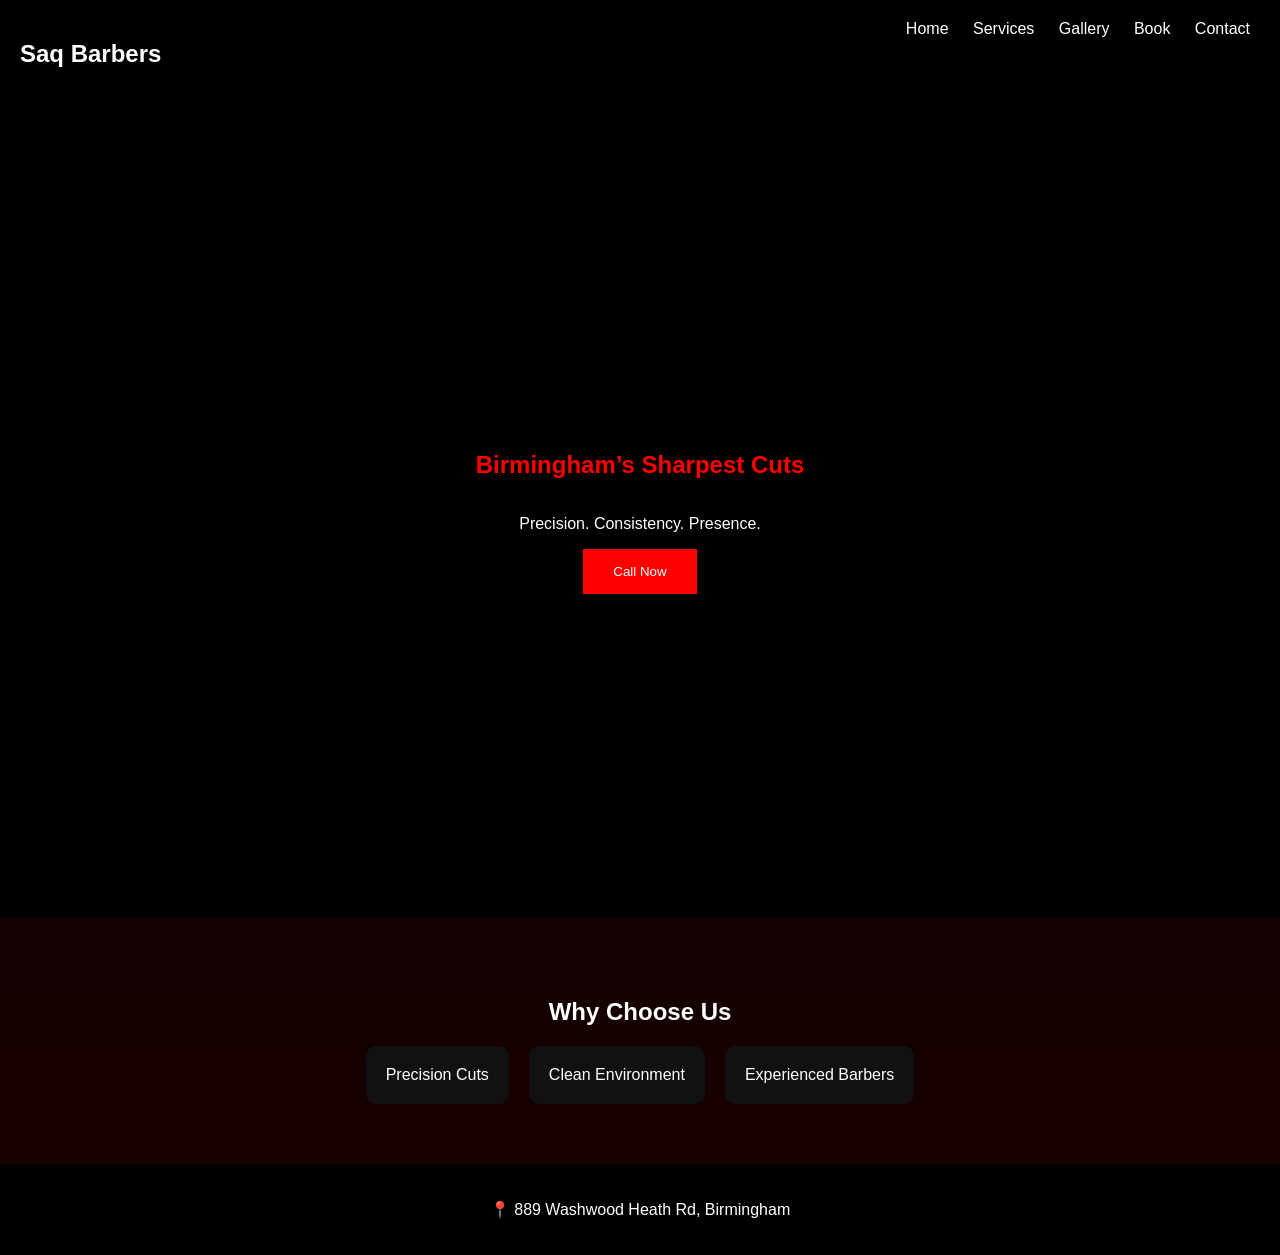
==== index.html @ e98b1e5b "Add files via upload" ====
<!DOCTYPE html>
<html>
<head>
  <title>Saq Barbers</title>
  <link rel="stylesheet" href="style.css">
</head>
<body>
<nav>
  <h2>Saq Barbers</h2>
  <div>
    <a href="index.html">Home</a>
    <a href="services.html">Services</a>
    <a href="gallery.html">Gallery</a>
    <a href="booking.html">Book</a>
    <a href="contact.html">Contact</a>
  </div>
</nav>

<section class="hero">
  <h1>Birmingham’s Sharpest Cuts</h1>
  <p>Precision. Consistency. Presence.</p>
  <button class="btn" onclick="location.href='tel:07950641709'">Call Now</button>
</section>

<section class="section">
  <h2>Why Choose Us</h2>
  <div class="cards">
    <div class="card">Precision Cuts</div>
    <div class="card">Clean Environment</div>
    <div class="card">Experienced Barbers</div>
  </div>
</section>

<footer>
  <p>📍 889 Washwood Heath Rd, Birmingham</p>
</footer>
</body>
</html>
---- style.css ----
body {
  margin: 0;
  font-family: Arial;
  background: linear-gradient(black, #1a0000);
  color: white;
}
nav {
  display: flex;
  justify-content: space-between;
  padding: 20px;
  background: rgba(0,0,0,0.7);
}
nav a { color:white; margin:0 10px; text-decoration:none; }
.hero {
  height: 90vh;
  display:flex;
  flex-direction:column;
  justify-content:center;
  align-items:center;
  background: linear-gradient(rgba(0,0,0,0.7),rgba(0,0,0,0.9)), url('https://via.placeholder.com/1200');
  background-size:cover;
}
h1 { color:red; }
.btn {
  background:red; padding:15px 30px; border:none; color:white;
}
.section { padding:60px; text-align:center; }
.cards { display:flex; gap:20px; justify-content:center; flex-wrap:wrap; }
.card { background:#111; padding:20px; border-radius:10px; }
.gallery { display:grid; grid-template-columns:repeat(auto-fit,minmax(200px,1fr)); gap:10px; }
.gallery img { width:100%; }
footer { padding:20px; background:black; text-align:center; }
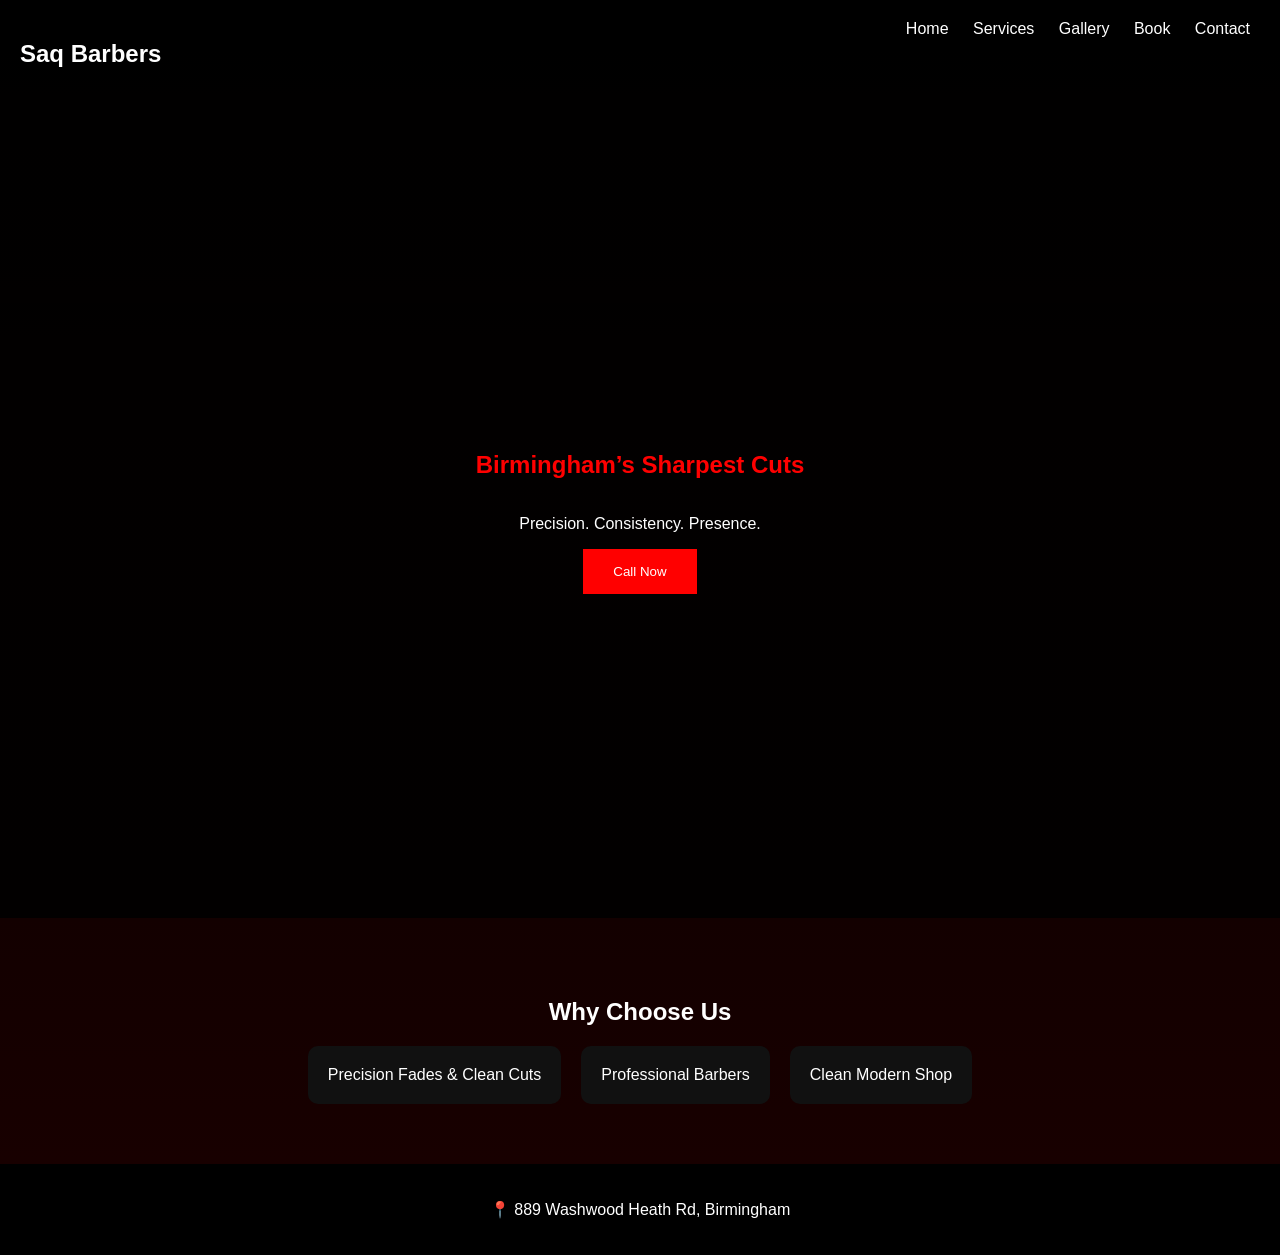
==== commit 2fbf7842: "Update index.html" ====
--- a/index.html
+++ b/index.html
@@ -5,6 +5,7 @@
   <link rel="stylesheet" href="style.css">
 </head>
 <body>
+
 <nav>
   <h2>Saq Barbers</h2>
   <div>
@@ -25,14 +26,15 @@
 <section class="section">
   <h2>Why Choose Us</h2>
   <div class="cards">
-    <div class="card">Precision Cuts</div>
-    <div class="card">Clean Environment</div>
-    <div class="card">Experienced Barbers</div>
+    <div class="card">Precision Fades & Clean Cuts</div>
+    <div class="card">Professional Barbers</div>
+    <div class="card">Clean Modern Shop</div>
   </div>
 </section>
 
 <footer>
   <p>📍 889 Washwood Heath Rd, Birmingham</p>
 </footer>
+
 </body>
 </html>
